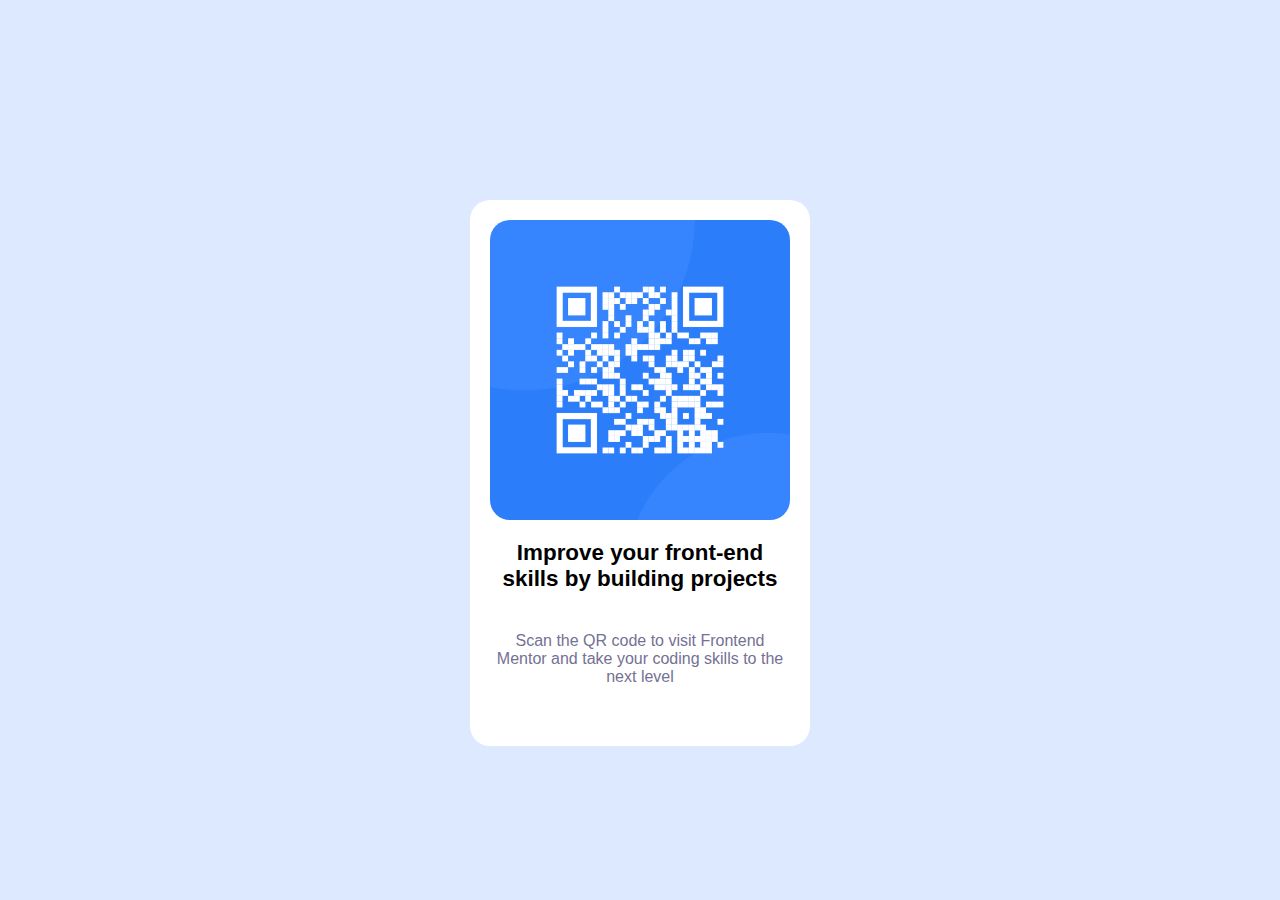
==== qrcode(projeto)/index.html @ 2cd46cde "." ====
<!DOCTYPE html>
<html lang="pt-br">
<head>
    <meta charset="UTF-8">
    <meta http-equiv="X-UA-Compatible" content="IE=edge">
    <meta name="viewport" content="width=device-width, initial-scale=1.0">
    <title>QR CODE</title>
    <link rel="stylesheet" href="style.css">
    <link rel="shortcut icon" href="../qr-code-component-main/images/favicon-32x32.png" type="image/x-icon">
</head>
<body>
        <div class="caixa-azul"> <img class="qr" src="images/image-qr-code.png" alt="">
            <h1 class="texto-1">Improve your front-end skills by building projects</h1>
            <p class="texto-2">Scan the QR code to visit Frontend Mentor and take your coding skills to the next level</p>
        </div>
        

    
</body>
</html>
---- qrcode(projeto)/style.css ----
@charset "UTF-8";
* {
  margin: 0;
  padding: 0;
  box-sizing: 0;
}
body {
  background-color: rgba(127, 174, 255, 0.275);
  display: flex;
  justify-content: center;
}

.caixa-azul {
  margin-top: 200px;
  display: flex;
  flex-direction: column;
  background-color: white;
  padding: 20px;
  border-radius: 20px;
}
.qr {
  border-radius: 20px;
}
.texto-1 {
  text-align: center;
  font-family: Arial, Helvetica, sans-serif;
  font-weight: bolder;
  font-size: 1.4em;
  width: 300px;
  margin-bottom: 20px;
  margin-top: 20px;
}

.texto-2 {
  text-align: center;
  font-family: Verdana, Geneva, Tahoma, sans-serif;
  width: 300px;
  margin-bottom: 40px;
  margin-top: 20px;
  color: rgb(116, 113, 148);
}
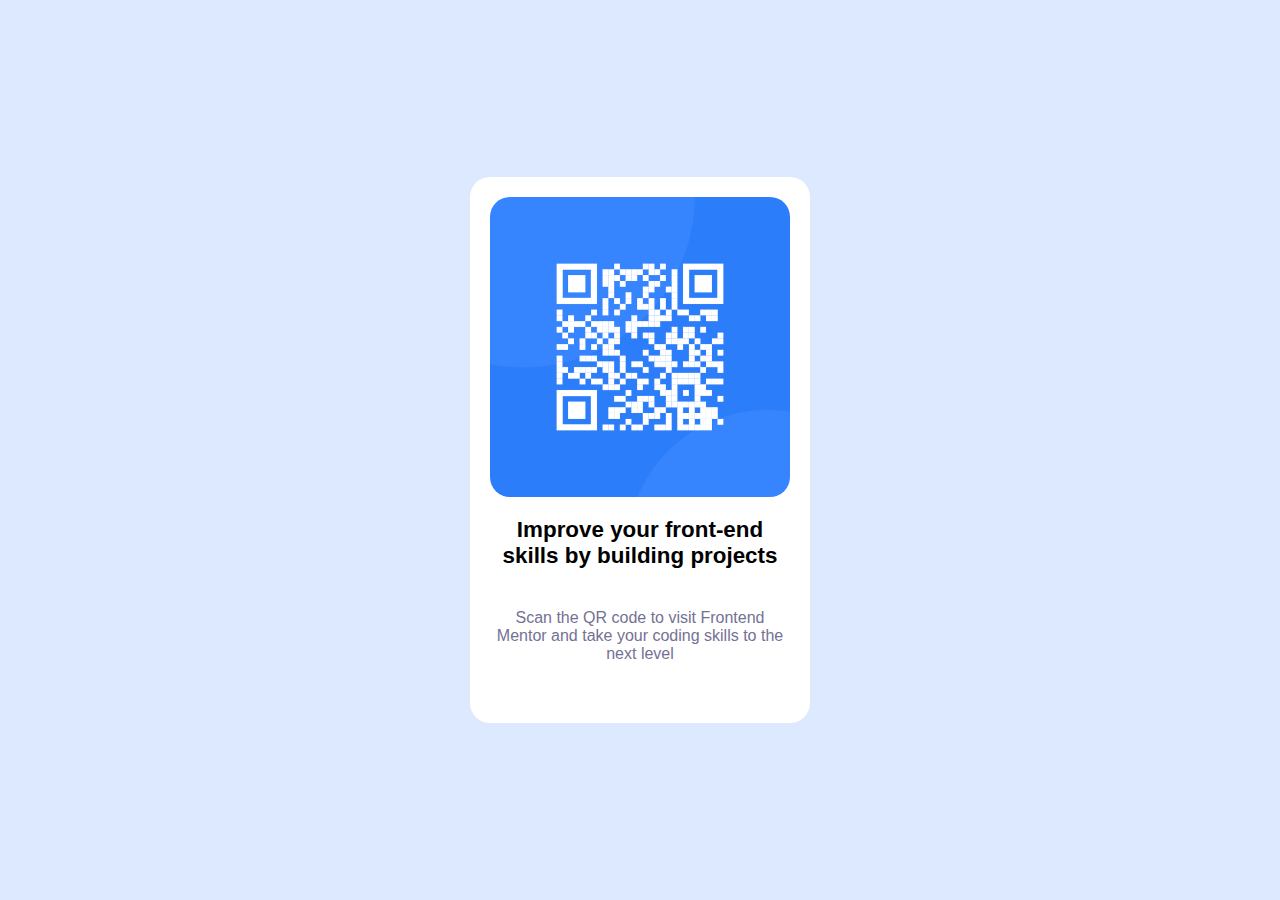
==== commit ae3b946b: "." ====
--- a/qrcode(projeto)/index.html
+++ b/qrcode(projeto)/index.html
@@ -4,9 +4,9 @@
     <meta charset="UTF-8">
     <meta http-equiv="X-UA-Compatible" content="IE=edge">
     <meta name="viewport" content="width=device-width, initial-scale=1.0">
-    <title>QR CODE</title>
+    <title>QR-CODE</title>
     <link rel="stylesheet" href="style.css">
-    <link rel="shortcut icon" href="../qr-code-component-main/images/favicon-32x32.png" type="image/x-icon">
+    <link rel="shortcut icon" href="images/favicon-32x32.png">
 </head>
 <body>
         <div class="caixa-azul"> <img class="qr" src="images/image-qr-code.png" alt="">
--- a/qrcode(projeto)/style.css
+++ b/qrcode(projeto)/style.css
@@ -8,10 +8,11 @@
   background-color: rgba(127, 174, 255, 0.275);
   display: flex;
   justify-content: center;
+  height: 100vh;
+  align-items: center;
 }
 
 .caixa-azul {
-  margin-top: 200px;
   display: flex;
   flex-direction: column;
   background-color: white;
